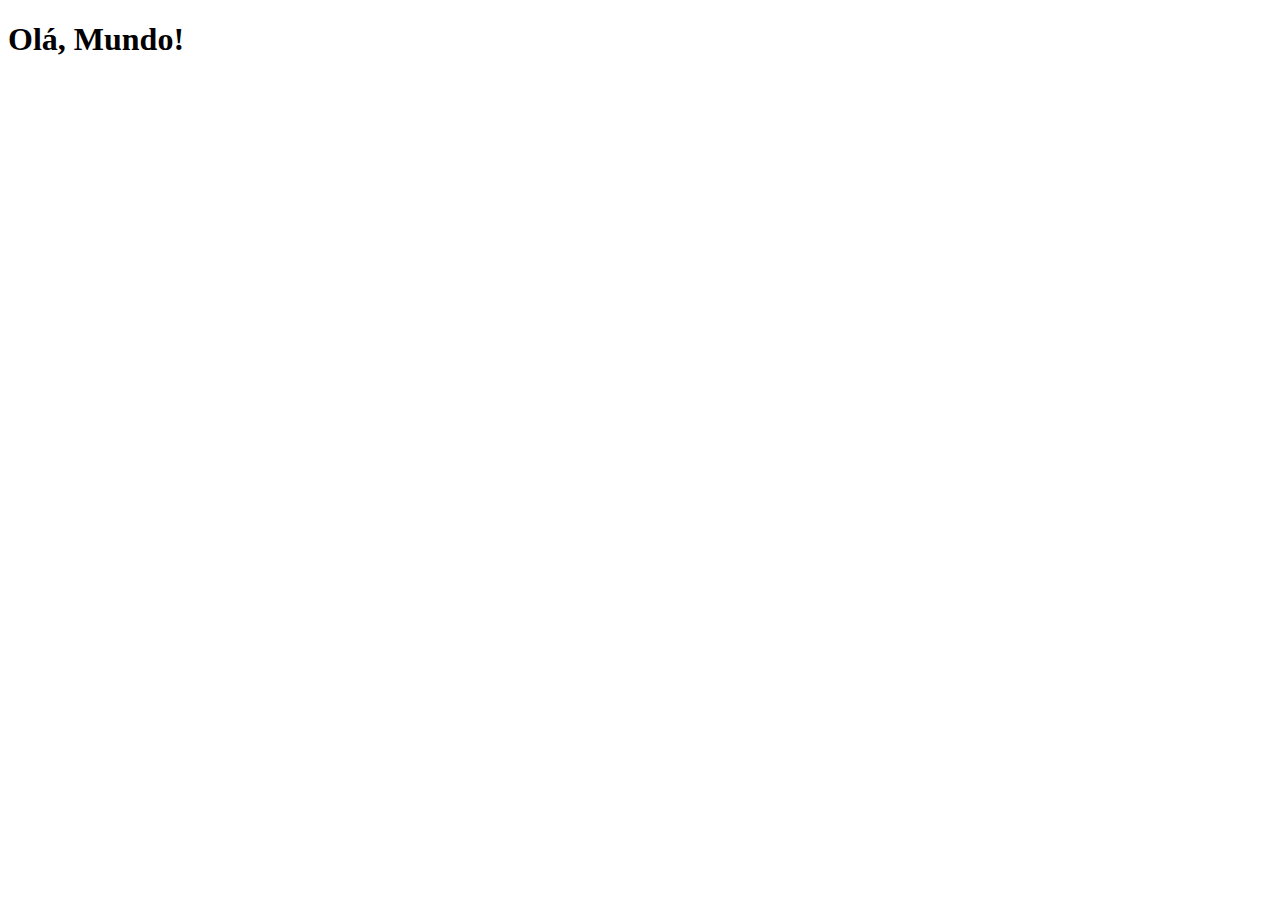
==== index.html @ 8bb1956b "Criei a primeira página" ====
<!DOCTYPE html>
<html lang="pt-BR">

<head>
    <meta charset="UTF-8">
    <meta http-equiv="X-UA-Compatible" content="IE=edge">
    <meta name="viewport" content="width=device-width, initial-scale=1.0">
    <link rel="shortcut icon" href="favicon.ico" type="image/x-icon">

    <title>Projeto Redes Sociais</title>
</head>

<body>
    <h1>Olá, Mundo!</h1>
</body>

</html>
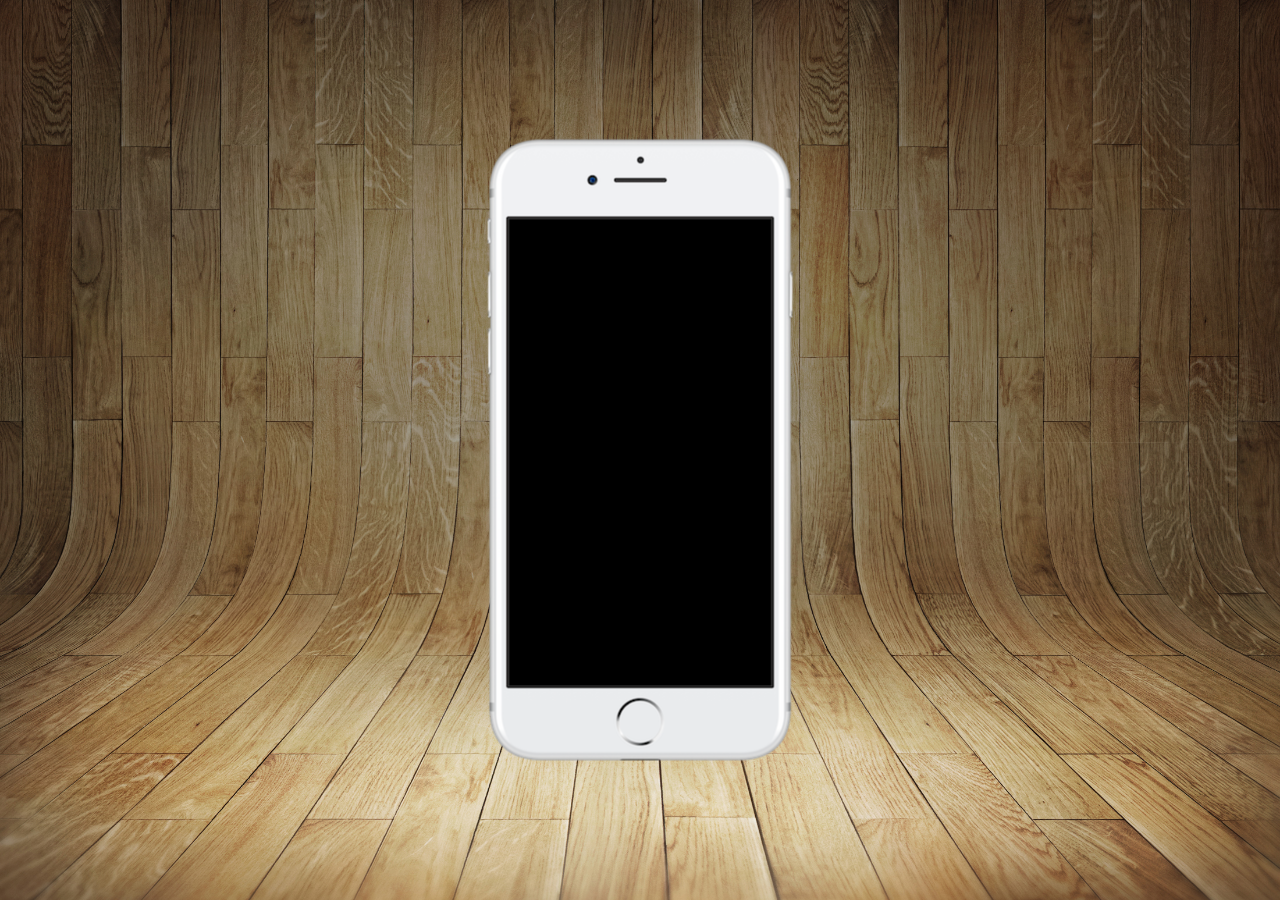
==== commit 1c6cb2bf: "Criando o estilo da página" ====
--- a/index.html
+++ b/index.html
@@ -7,11 +7,18 @@
     <meta name="viewport" content="width=device-width, initial-scale=1.0">
     <link rel="shortcut icon" href="favicon.ico" type="image/x-icon">
 
+    <link rel="stylesheet" href="estilos/style.css">
+
     <title>Projeto Redes Sociais</title>
 </head>
 
 <body>
-    <h1>Olá, Mundo!</h1>
+    <main>
+        <section id="telefone"></section>
+
+
+        <section id="redes-sociais"></section>
+    </main>
 </body>
 
 </html>--- a/estilos/style.css
+++ b/estilos/style.css
@@ -0,0 +1,34 @@
+@charset "utf-8";
+* {
+    margin: 0px;
+    padding: 0px;
+    font-family: Arial, Helvetica, sans-serif;
+}
+
+html,
+body {
+    height: 100vh;
+    width: 100vw;
+    background-color: black;
+}
+
+body {
+    background: url("../imagens/fundo-madeira.jpg") no-repeat top center;
+    background-size: cover;
+    background-attachment: fixed;
+}
+
+main {
+    position: relative;
+    height: 100vh;
+}
+
+section#telefone {
+    position: absolute;
+    top: 50%;
+    left: 50%;
+    transform: translate(-50%, -50%);
+    height: 627px;
+    width: 311px;
+    background: url('../imagens/frame-iphone.png') no-repeat;
+}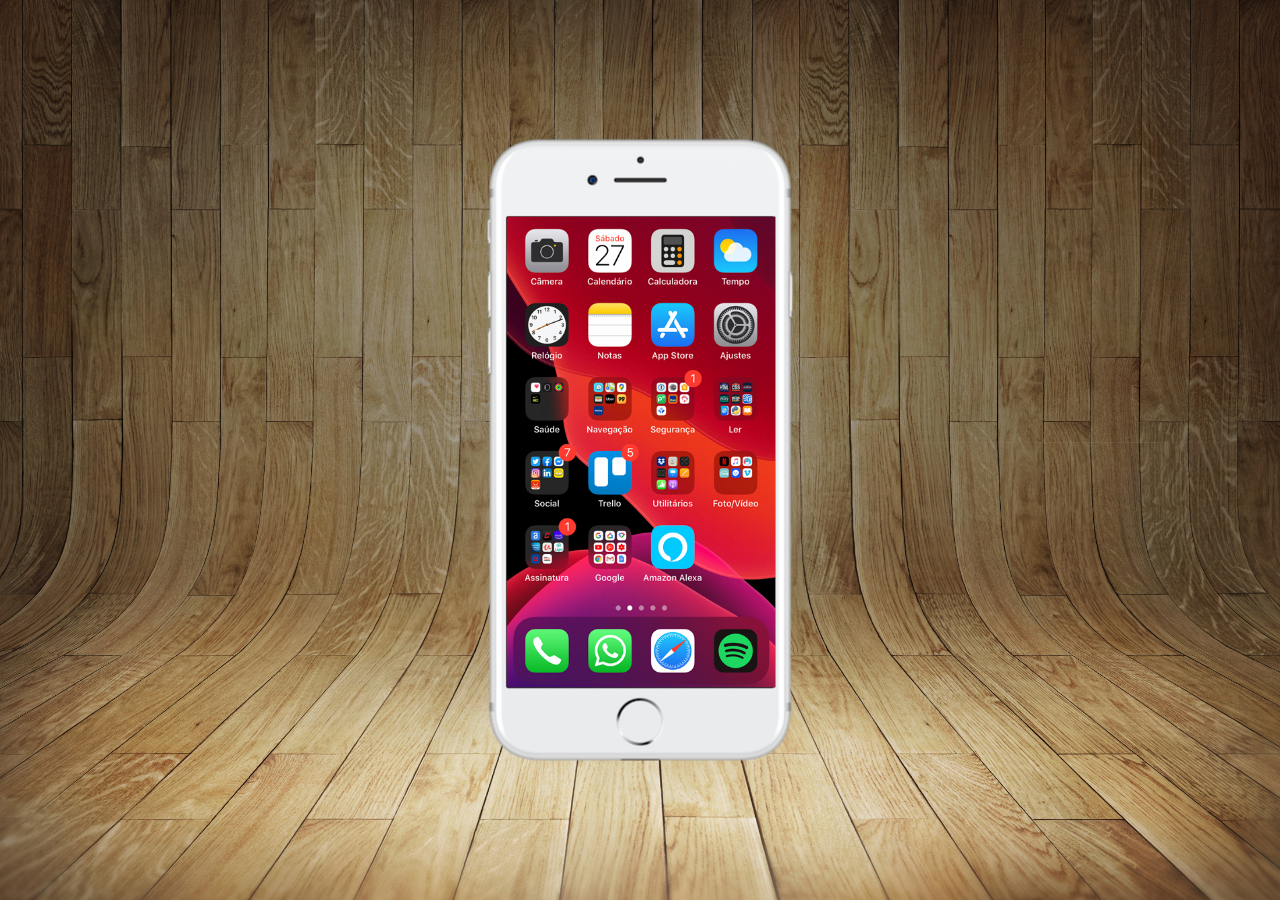
==== commit ab2d20d1: "Criei a tela home" ====
--- a/index.html
+++ b/index.html
@@ -14,7 +14,11 @@
 
 <body>
     <main>
-        <section id="telefone"></section>
+        <section id="telefone">
+            <iframe src="home.html" name="tela" id="tela" frameborder="0"></iframe>
+
+
+        </section>
 
 
         <section id="redes-sociais"></section>
--- a/estilos/style.css
+++ b/estilos/style.css
@@ -31,4 +31,12 @@
     height: 627px;
     width: 311px;
     background: url('../imagens/frame-iphone.png') no-repeat;
+}
+
+iframe#tela {
+    position: relative;
+    top: 80px;
+    left: 22px;
+    width: 269px;
+    height: 471px;
 }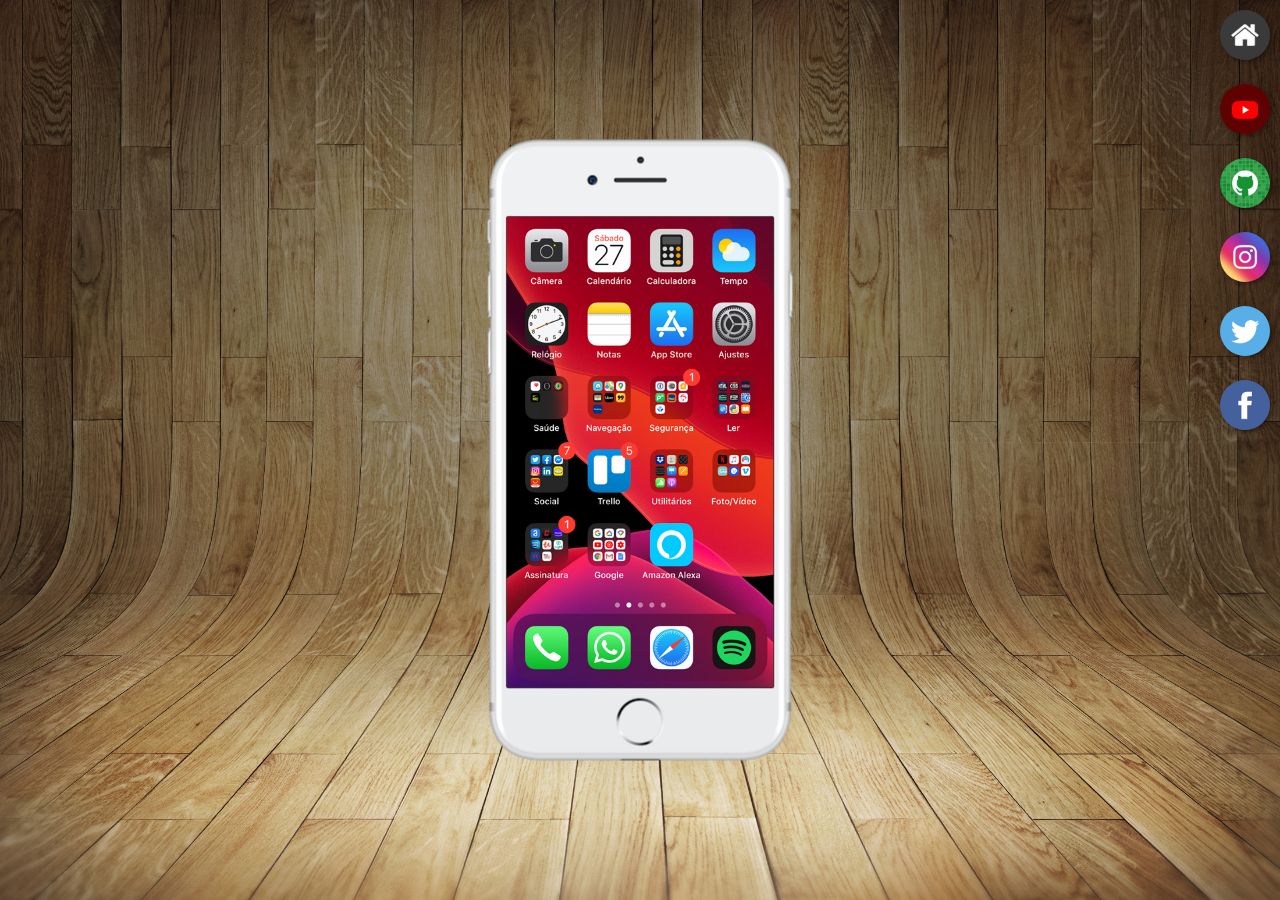
==== commit e39d40f2: "Criei as páginas das redes sociais" ====
--- a/index.html
+++ b/index.html
@@ -15,13 +15,21 @@
 <body>
     <main>
         <section id="telefone">
-            <iframe src="home.html" name="tela" id="tela" frameborder="0"></iframe>
+            <iframe src="home.html" name="tela" id="tela" frameborder="0">Seu navegador não é compatível com isso.</iframe>
 
 
         </section>
 
 
-        <section id="redes-sociais"></section>
+        <section id="redes-sociais">
+            <a href="home.html" target="tela"><img src="imagens/logo-home.jpg" alt="Home"></a><br>
+            <a href="youtube.html" target="tela"><img src="imagens/logo-youtube.jpg" alt="YouTube"></a><br>
+            <a href="github.html" target="tela"><img src="imagens/logo-github.jpg" alt="GitHub"></a><br>
+            <a href="instagram.html" target="tela"><img src="imagens/logo-instagram.jpg" alt="Instagram"></a><br>
+            <a href="twitter.html" target="tela"><img src="imagens/logo-twitter.jpg" alt="Twitter"></a><br>
+            <a href="facebook.html" target="tela"><img src="imagens/logo-facebook.jpg" alt="Facebook"></a><br>
+
+        </section>
     </main>
 </body>
 
--- a/estilos/style.css
+++ b/estilos/style.css
@@ -37,6 +37,25 @@
     position: relative;
     top: 80px;
     left: 22px;
-    width: 269px;
+    width: 267px;
     height: 471px;
+}
+
+section#redes-sociais {
+    text-align: right;
+}
+
+section#redes-sociais img {
+    width: 50px;
+    margin: 10px;
+    border-radius: 50%;
+    box-shadow: 2px 2px 5px rgba(0, 0, 0, 0.400);
+    box-sizing: border-box;
+}
+
+section#redes-sociais img:hover {
+    border: 2px solid rgba(255, 255, 255, 0.637);
+    transform: translate(-3px, -3px);
+    box-shadow: 5px 5px 10px rgba(0, 0, 0, 0.623);
+    transition: transform .3s, border 1s;
 }